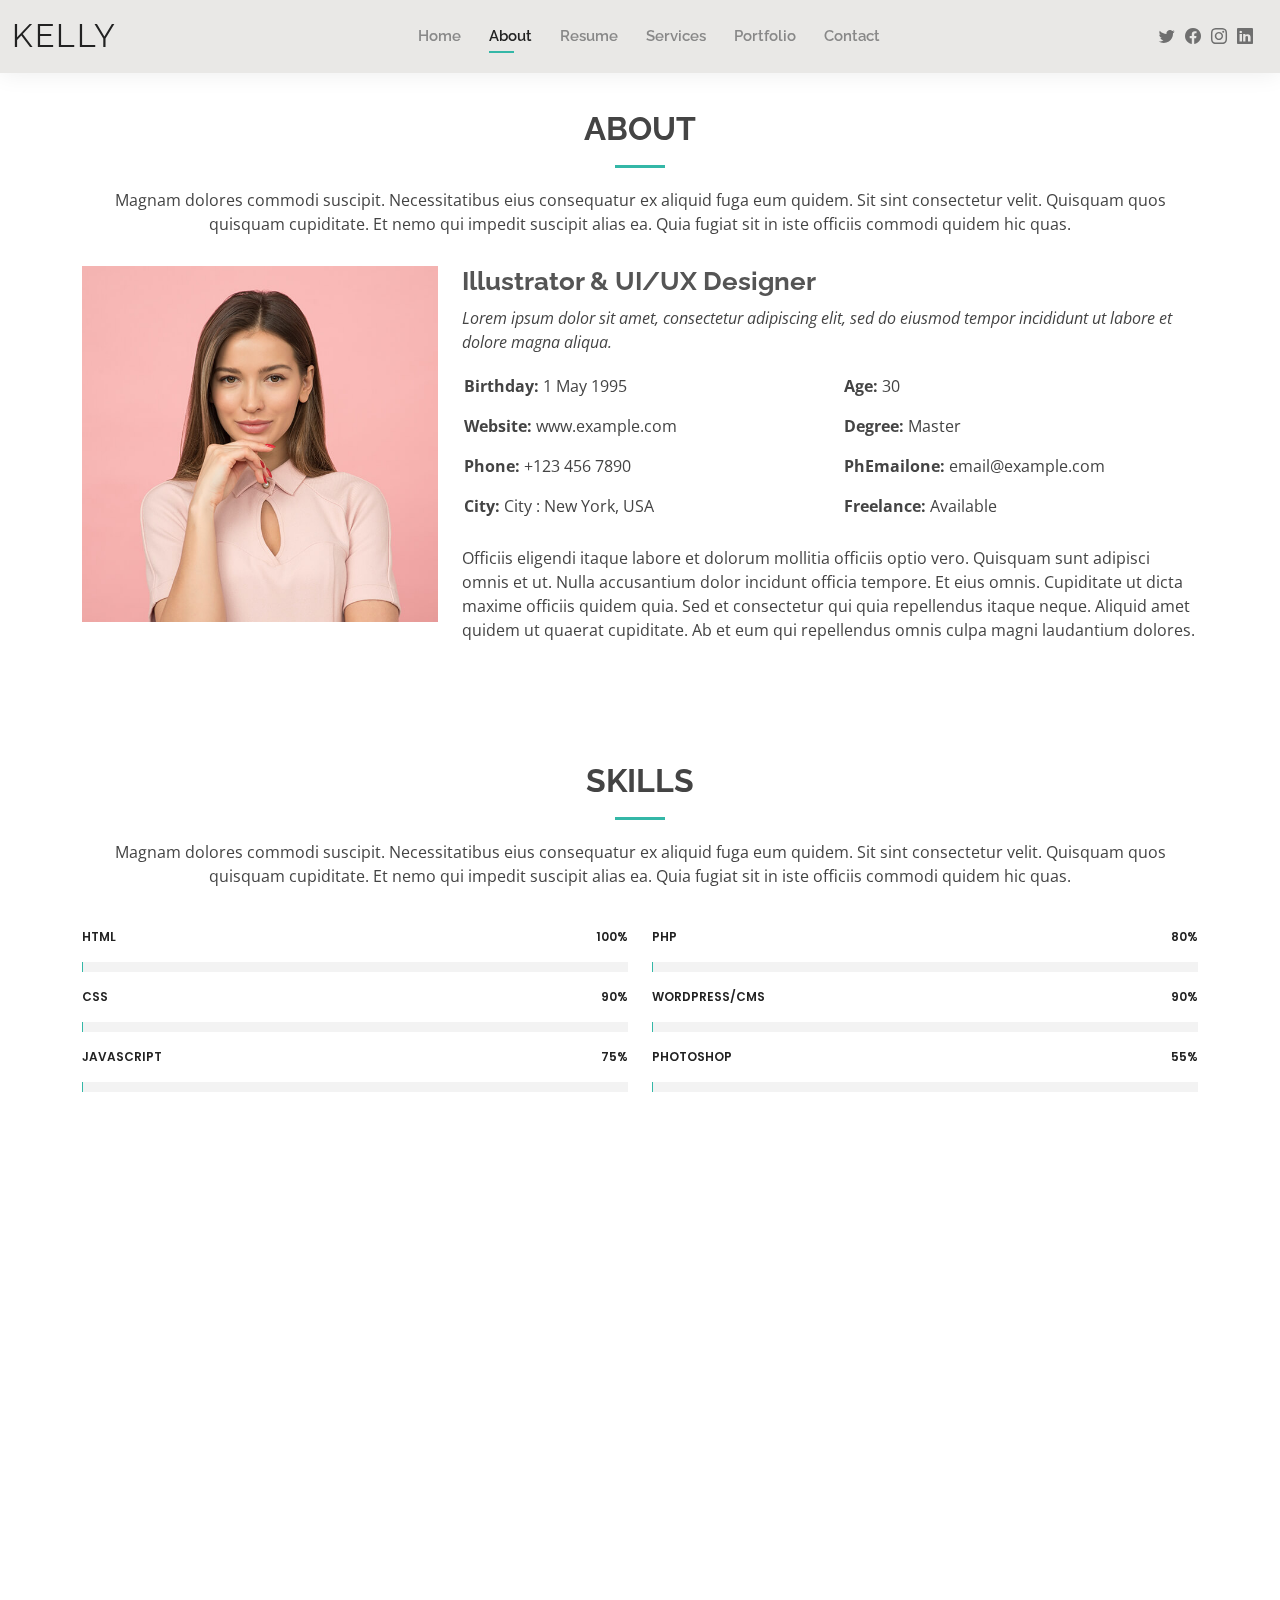
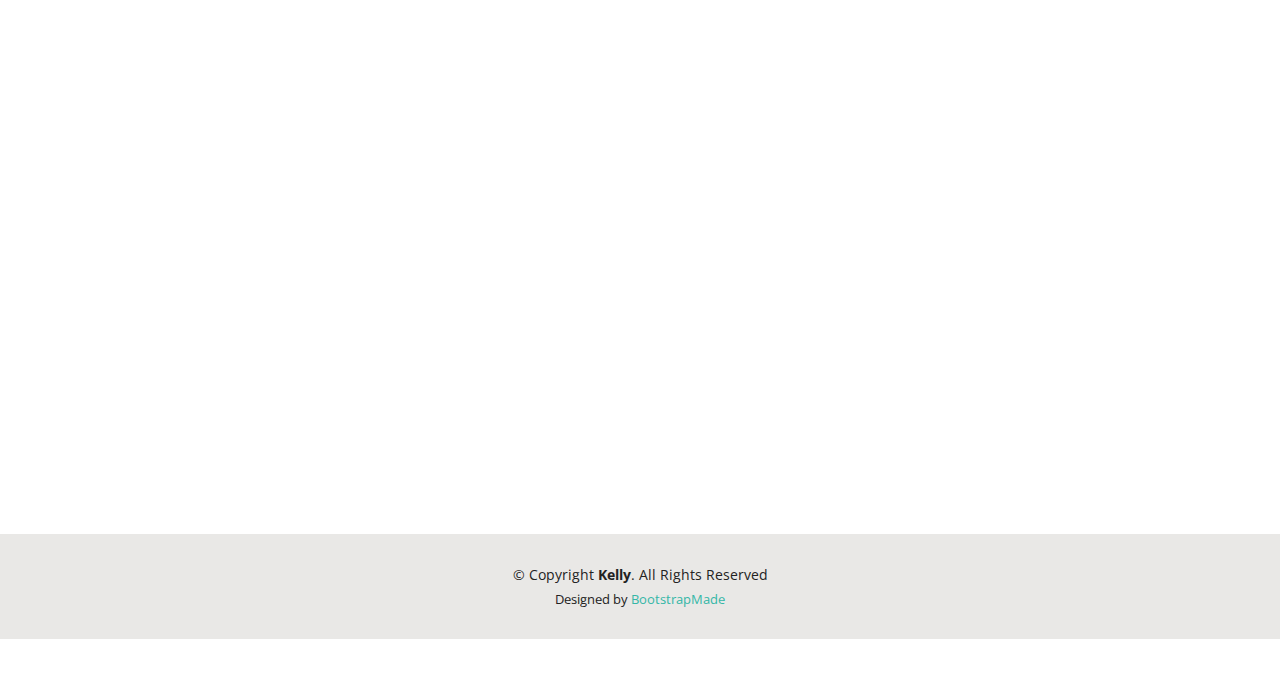
==== about.html @ 8891b624 "hi" ====
<!DOCTYPE html>
<html lang="en">

<head>
  <meta charset="utf-8">
  <meta content="width=device-width, initial-scale=1.0" name="viewport">

  <title>About - Kelly Bootstrap Template</title>
  <meta content="" name="description">
  <meta content="" name="keywords">

  <!-- Favicons -->
  <link href="assets/img/favicon.png" rel="icon">
  <link href="assets/img/apple-touch-icon.png" rel="apple-touch-icon">

  <!-- Google Fonts -->
  <link href="https://fonts.googleapis.com/css?family=Open+Sans:300,300i,400,400i,600,600i,700,700i|Raleway:300,300i,400,400i,500,500i,600,600i,700,700i|Poppins:300,300i,400,400i,500,500i,600,600i,700,700i" rel="stylesheet">

  <!-- Vendor CSS Files -->
  <link href="assets/vendor/aos/aos.css" rel="stylesheet">
  <link href="assets/vendor/bootstrap/css/bootstrap.min.css" rel="stylesheet">
  <link href="assets/vendor/bootstrap-icons/bootstrap-icons.css" rel="stylesheet">
  <link href="assets/vendor/boxicons/css/boxicons.min.css" rel="stylesheet">
  <link href="assets/vendor/glightbox/css/glightbox.min.css" rel="stylesheet">
  <link href="assets/vendor/swiper/swiper-bundle.min.css" rel="stylesheet">

  <!-- Template Main CSS File -->
  <link href="assets/css/style.css" rel="stylesheet">

  <!-- =======================================================
  * Template Name: Kelly - v4.10.0
  * Template URL: https://bootstrapmade.com/kelly-free-bootstrap-cv-resume-html-template/
  * Author: BootstrapMade.com
  * License: https://bootstrapmade.com/license/
  ======================================================== -->
</head>

<body>

  <!-- ======= Header ======= -->
  <header id="header" class="fixed-top">
    <div class="container-fluid d-flex justify-content-between align-items-center">

      <h1 class="logo me-auto me-lg-0"><a href="index.html">Kelly</a></h1>
      <!-- Uncomment below if you prefer to use an image logo -->
      <!-- <a href="index.html" class="logo"><img src="assets/img/logo.png" alt="" class="img-fluid"></a>-->

      <nav id="navbar" class="navbar order-last order-lg-0">
        <ul>
          <li><a href="index.html">Home</a></li>
          <li><a class="active" href="about.html">About</a></li>
          <li><a href="resume.html">Resume</a></li>
          <li><a href="services.html">Services</a></li>
          <li><a href="portfolio.html">Portfolio</a></li>
          <li><a href="contact.html">Contact</a></li>
        </ul>
        <i class="bi bi-list mobile-nav-toggle"></i>
      </nav><!-- .navbar -->

      <div class="header-social-links">
        <a href="#" class="twitter"><i class="bi bi-twitter"></i></a>
        <a href="#" class="facebook"><i class="bi bi-facebook"></i></a>
        <a href="#" class="instagram"><i class="bi bi-instagram"></i></a>
        <a href="#" class="linkedin"><i class="bi bi-linkedin"></i></i></a>
      </div>

    </div>

  </header><!-- End Header -->

  <main id="main">

    <!-- ======= About Section ======= -->
    <section id="about" class="about">
      <div class="container" data-aos="fade-up">

        <div class="section-title">
          <h2>About</h2>
          <p>Magnam dolores commodi suscipit. Necessitatibus eius consequatur ex aliquid fuga eum quidem. Sit sint consectetur velit. Quisquam quos quisquam cupiditate. Et nemo qui impedit suscipit alias ea. Quia fugiat sit in iste officiis commodi quidem hic quas.</p>
        </div>

        <div class="row">
          <div class="col-lg-4">
            <img src="assets/img/about.jpg" class="img-fluid" alt="">
          </div>
          <div class="col-lg-8 pt-4 pt-lg-0 content">
            <h3>Illustrator &amp; UI/UX Designer</h3>
            <p class="fst-italic">
              Lorem ipsum dolor sit amet, consectetur adipiscing elit, sed do eiusmod tempor incididunt ut labore et dolore
              magna aliqua.
            </p>
            <div class="row">
              <div class="col-lg-6">
                <ul>
                  <li><i class="bi bi-rounded-right"></i> <strong>Birthday:</strong> 1 May 1995</li>
                  <li><i class="bi bi-rounded-right"></i> <strong>Website:</strong> www.example.com</li>
                  <li><i class="bi bi-rounded-right"></i> <strong>Phone:</strong> +123 456 7890</li>
                  <li><i class="bi bi-rounded-right"></i> <strong>City:</strong> City : New York, USA</li>
                </ul>
              </div>
              <div class="col-lg-6">
                <ul>
                  <li><i class="bi bi-rounded-right"></i> <strong>Age:</strong> 30</li>
                  <li><i class="bi bi-rounded-right"></i> <strong>Degree:</strong> Master</li>
                  <li><i class="bi bi-rounded-right"></i> <strong>PhEmailone:</strong> email@example.com</li>
                  <li><i class="bi bi-rounded-right"></i> <strong>Freelance:</strong> Available</li>
                </ul>
              </div>
            </div>
            <p>
              Officiis eligendi itaque labore et dolorum mollitia officiis optio vero. Quisquam sunt adipisci omnis et ut. Nulla accusantium dolor incidunt officia tempore. Et eius omnis.
              Cupiditate ut dicta maxime officiis quidem quia. Sed et consectetur qui quia repellendus itaque neque. Aliquid amet quidem ut quaerat cupiditate. Ab et eum qui repellendus omnis culpa magni laudantium dolores.
            </p>
          </div>
        </div>

      </div>
    </section><!-- End About Section -->

    <!-- ======= Skills Section ======= -->
    <section id="skills" class="skills">
      <div class="container" data-aos="fade-up">

        <div class="section-title">
          <h2>Skills</h2>
          <p>Magnam dolores commodi suscipit. Necessitatibus eius consequatur ex aliquid fuga eum quidem. Sit sint consectetur velit. Quisquam quos quisquam cupiditate. Et nemo qui impedit suscipit alias ea. Quia fugiat sit in iste officiis commodi quidem hic quas.</p>
        </div>

        <div class="row skills-content">

          <div class="col-lg-6">

            <div class="progress">
              <span class="skill">HTML <i class="val">100%</i></span>
              <div class="progress-bar-wrap">
                <div class="progress-bar" role="progressbar" aria-valuenow="100" aria-valuemin="0" aria-valuemax="100"></div>
              </div>
            </div>

            <div class="progress">
              <span class="skill">CSS <i class="val">90%</i></span>
              <div class="progress-bar-wrap">
                <div class="progress-bar" role="progressbar" aria-valuenow="90" aria-valuemin="0" aria-valuemax="100"></div>
              </div>
            </div>

            <div class="progress">
              <span class="skill">JavaScript <i class="val">75%</i></span>
              <div class="progress-bar-wrap">
                <div class="progress-bar" role="progressbar" aria-valuenow="75" aria-valuemin="0" aria-valuemax="100"></div>
              </div>
            </div>

          </div>

          <div class="col-lg-6">

            <div class="progress">
              <span class="skill">PHP <i class="val">80%</i></span>
              <div class="progress-bar-wrap">
                <div class="progress-bar" role="progressbar" aria-valuenow="80" aria-valuemin="0" aria-valuemax="100"></div>
              </div>
            </div>

            <div class="progress">
              <span class="skill">WordPress/CMS <i class="val">90%</i></span>
              <div class="progress-bar-wrap">
                <div class="progress-bar" role="progressbar" aria-valuenow="90" aria-valuemin="0" aria-valuemax="100"></div>
              </div>
            </div>

            <div class="progress">
              <span class="skill">Photoshop <i class="val">55%</i></span>
              <div class="progress-bar-wrap">
                <div class="progress-bar" role="progressbar" aria-valuenow="55" aria-valuemin="0" aria-valuemax="100"></div>
              </div>
            </div>

          </div>

        </div>

      </div>
    </section><!-- End Skills Section -->

    <!-- ======= Facts Section ======= -->
    <section id="facts" class="facts">
      <div class="container" data-aos="fade-up">

        <div class="section-title">
          <h2>Facts</h2>
          <p>Magnam dolores commodi suscipit. Necessitatibus eius consequatur ex aliquid fuga eum quidem. Sit sint consectetur velit. Quisquam quos quisquam cupiditate. Et nemo qui impedit suscipit alias ea. Quia fugiat sit in iste officiis commodi quidem hic quas.</p>
        </div>

        <div class="row counters">

          <div class="col-lg-3 col-6 text-center">
            <span data-purecounter-start="0" data-purecounter-end="232" data-purecounter-duration="1" class="purecounter"></span>
            <p>Clients</p>
          </div>

          <div class="col-lg-3 col-6 text-center">
            <span data-purecounter-start="0" data-purecounter-end="521" data-purecounter-duration="1" class="purecounter"></span>
            <p>Projects</p>
          </div>

          <div class="col-lg-3 col-6 text-center">
            <span data-purecounter-start="0" data-purecounter-end="1463" data-purecounter-duration="1" class="purecounter"></span>
            <p>Hours Of Support</p>
          </div>

          <div class="col-lg-3 col-6 text-center">
            <span data-purecounter-start="0" data-purecounter-end="15" data-purecounter-duration="1" class="purecounter"></span>
            <p>Hard Workers</p>
          </div>

        </div>

      </div>
    </section><!-- End Facts Section -->

    <!-- ======= Testimonials Section ======= -->
    <section id="testimonials" class="testimonials">
      <div class="container" data-aos="fade-up">

        <div class="section-title">
          <h2>Testimonials</h2>
          <p>Magnam dolores commodi suscipit. Necessitatibus eius consequatur ex aliquid fuga eum quidem. Sit sint consectetur velit. Quisquam quos quisquam cupiditate. Et nemo qui impedit suscipit alias ea. Quia fugiat sit in iste officiis commodi quidem hic quas.</p>
        </div>

        <div class="testimonials-slider swiper" data-aos="fade-up" data-aos-delay="100">
          <div class="swiper-wrapper">

            <div class="swiper-slide">
              <div class="testimonial-item">
                <img src="assets/img/testimonials/testimonials-1.jpg" class="testimonial-img" alt="">
                <h3>Saul Goodman</h3>
                <h4>Ceo &amp; Founder</h4>
                <p>
                  <i class="bx bxs-quote-alt-left quote-icon-left"></i>
                  Proin iaculis purus consequat sem cure digni ssim donec porttitora entum suscipit rhoncus. Accusantium quam, ultricies eget id, aliquam eget nibh et. Maecen aliquam, risus at semper.
                  <i class="bx bxs-quote-alt-right quote-icon-right"></i>
                </p>
              </div>
            </div><!-- End testimonial item -->

            <div class="swiper-slide">
              <div class="testimonial-item">
                <img src="assets/img/testimonials/testimonials-2.jpg" class="testimonial-img" alt="">
                <h3>Sara Wilsson</h3>
                <h4>Designer</h4>
                <p>
                  <i class="bx bxs-quote-alt-left quote-icon-left"></i>
                  Export tempor illum tamen malis malis eram quae irure esse labore quem cillum quid cillum eram malis quorum velit fore eram velit sunt aliqua noster fugiat irure amet legam anim culpa.
                  <i class="bx bxs-quote-alt-right quote-icon-right"></i>
                </p>
              </div>
            </div><!-- End testimonial item -->

            <div class="swiper-slide">
              <div class="testimonial-item">
                <img src="assets/img/testimonials/testimonials-3.jpg" class="testimonial-img" alt="">
                <h3>Jena Karlis</h3>
                <h4>Store Owner</h4>
                <p>
                  <i class="bx bxs-quote-alt-left quote-icon-left"></i>
                  Enim nisi quem export duis labore cillum quae magna enim sint quorum nulla quem veniam duis minim tempor labore quem eram duis noster aute amet eram fore quis sint minim.
                  <i class="bx bxs-quote-alt-right quote-icon-right"></i>
                </p>
              </div>
            </div><!-- End testimonial item -->

            <div class="swiper-slide">
              <div class="testimonial-item">
                <img src="assets/img/testimonials/testimonials-4.jpg" class="testimonial-img" alt="">
                <h3>Matt Brandon</h3>
                <h4>Freelancer</h4>
                <p>
                  <i class="bx bxs-quote-alt-left quote-icon-left"></i>
                  Fugiat enim eram quae cillum dolore dolor amet nulla culpa multos export minim fugiat minim velit minim dolor enim duis veniam ipsum anim magna sunt elit fore quem dolore labore illum veniam.
                  <i class="bx bxs-quote-alt-right quote-icon-right"></i>
                </p>
              </div>
            </div><!-- End testimonial item -->

            <div class="swiper-slide">
              <div class="testimonial-item">
                <img src="assets/img/testimonials/testimonials-5.jpg" class="testimonial-img" alt="">
                <h3>John Larson</h3>
                <h4>Entrepreneur</h4>
                <p>
                  <i class="bx bxs-quote-alt-left quote-icon-left"></i>
                  Quis quorum aliqua sint quem legam fore sunt eram irure aliqua veniam tempor noster veniam enim culpa labore duis sunt culpa nulla illum cillum fugiat legam esse veniam culpa fore nisi cillum quid.
                  <i class="bx bxs-quote-alt-right quote-icon-right"></i>
                </p>
              </div>
            </div><!-- End testimonial item -->

          </div>
          <div class="swiper-pagination"></div>
        </div>

      </div>
    </section><!-- End Testimonials Section -->

  </main><!-- End #main -->

  <!-- ======= Footer ======= -->
  <footer id="footer">
    <div class="container">
      <div class="copyright">
        &copy; Copyright <strong><span>Kelly</span></strong>. All Rights Reserved
      </div>
      <div class="credits">
        <!-- All the links in the footer should remain intact. -->
        <!-- You can delete the links only if you purchased the pro version. -->
        <!-- Licensing information: https://bootstrapmade.com/license/ -->
        <!-- Purchase the pro version with working PHP/AJAX contact form: https://bootstrapmade.com/kelly-free-bootstrap-cv-resume-html-template/ -->
        Designed by <a href="https://bootstrapmade.com/">BootstrapMade</a>
      </div>
    </div>
  </footer><!-- End  Footer -->

  <div id="preloader"></div>
  <a href="#" class="back-to-top d-flex align-items-center justify-content-center"><i class="bi bi-arrow-up-short"></i></a>

  <!-- Vendor JS Files -->
  <script src="assets/vendor/purecounter/purecounter_vanilla.js"></script>
  <script src="assets/vendor/aos/aos.js"></script>
  <script src="assets/vendor/bootstrap/js/bootstrap.bundle.min.js"></script>
  <script src="assets/vendor/glightbox/js/glightbox.min.js"></script>
  <script src="assets/vendor/isotope-layout/isotope.pkgd.min.js"></script>
  <script src="assets/vendor/swiper/swiper-bundle.min.js"></script>
  <script src="assets/vendor/waypoints/noframework.waypoints.js"></script>
  <script src="assets/vendor/php-email-form/validate.js"></script>

  <!-- Template Main JS File -->
  <script src="assets/js/main.js"></script>

</body>

</html>
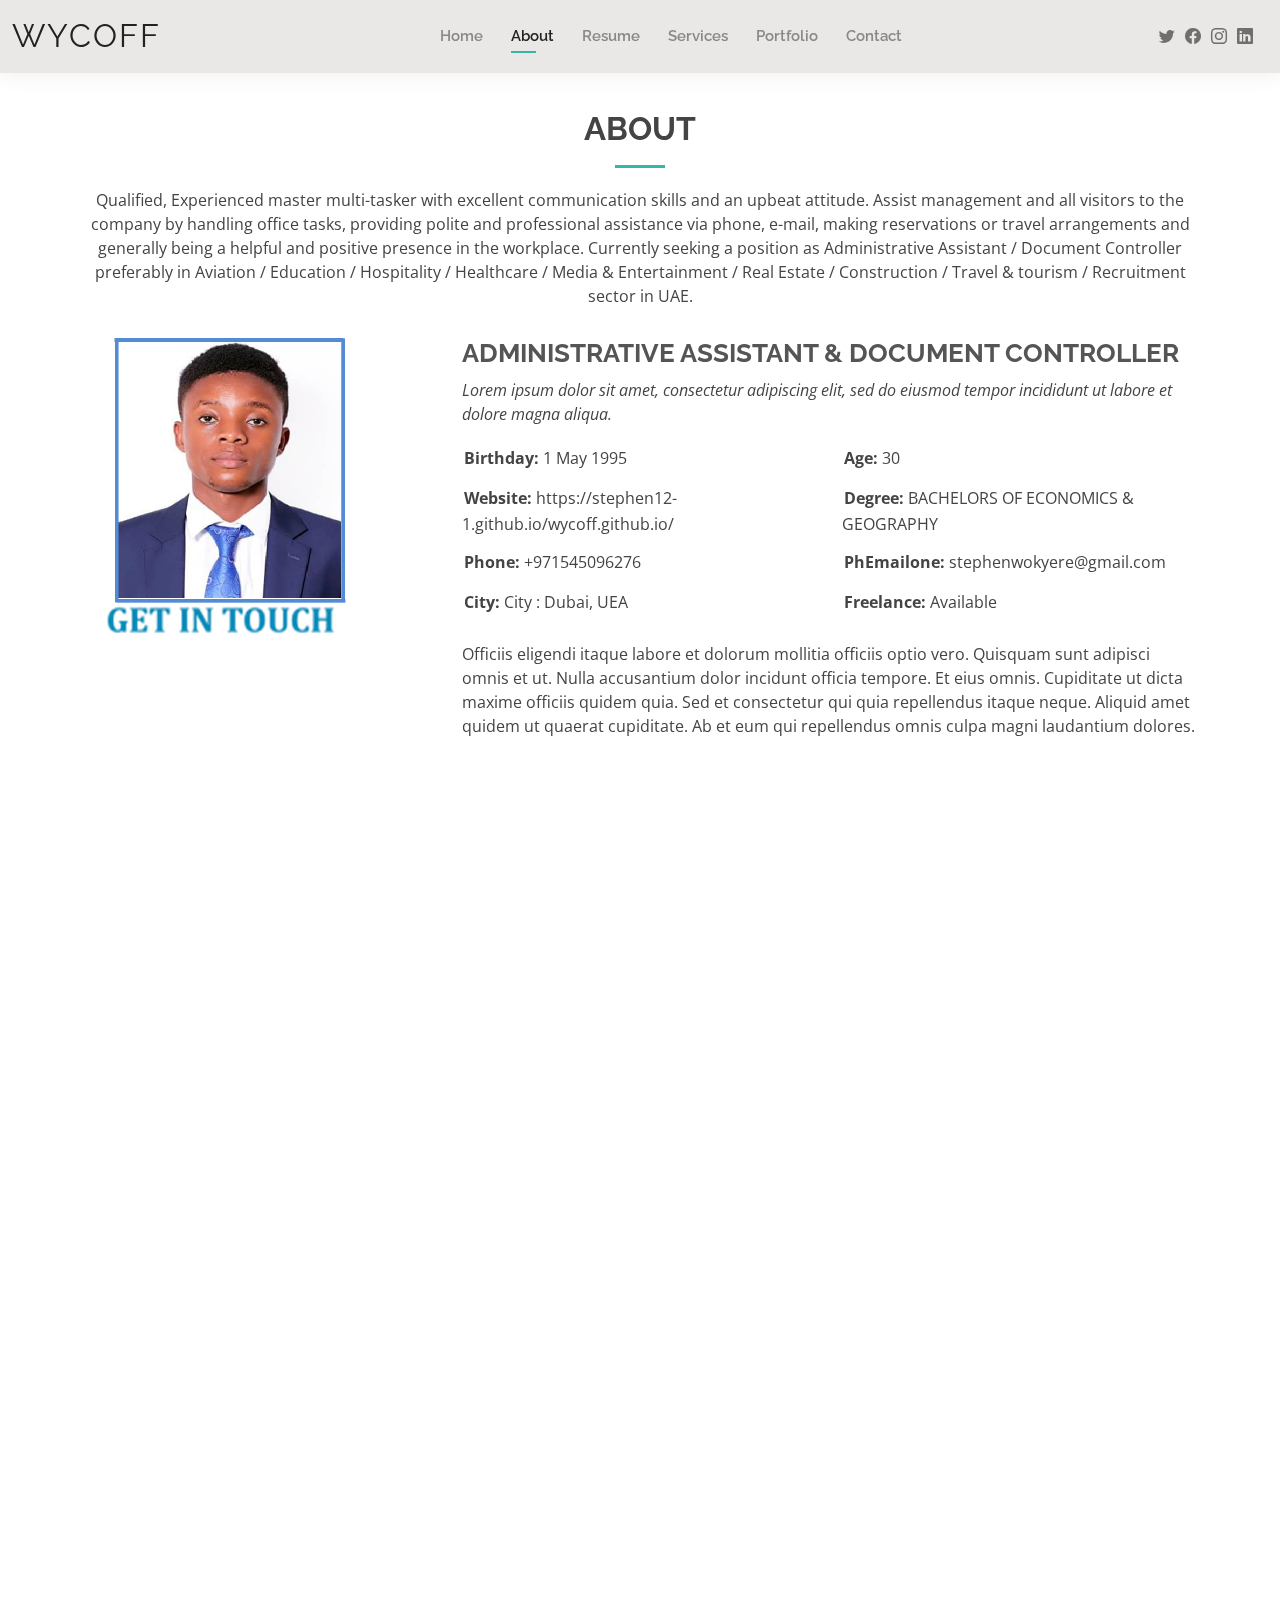
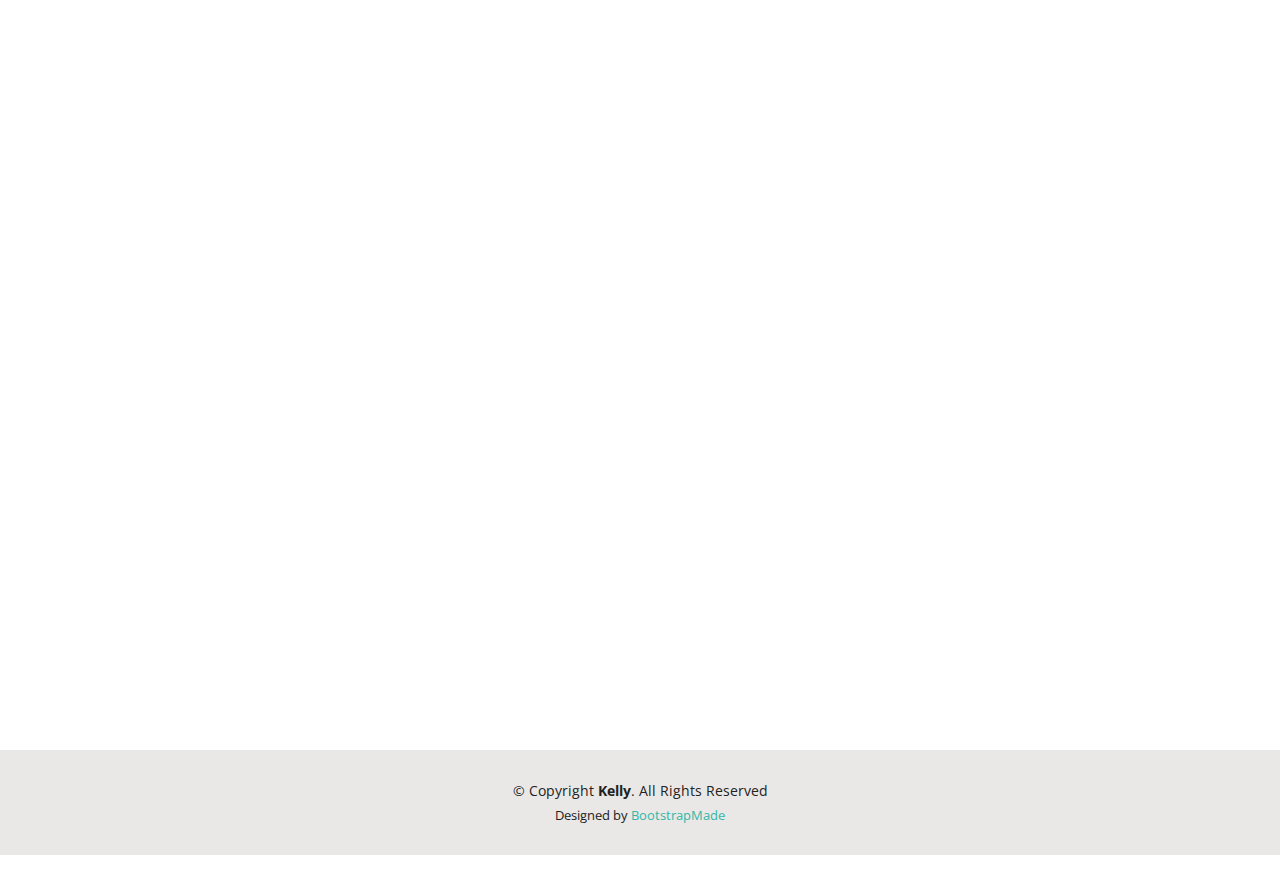
==== commit 0461a8d9: "small" ====
--- a/about.html
+++ b/about.html
@@ -5,12 +5,12 @@
   <meta charset="utf-8">
   <meta content="width=device-width, initial-scale=1.0" name="viewport">
 
-  <title>About - Kelly Bootstrap Template</title>
+  <title>About - Wycoff Stephen</title>
   <meta content="" name="description">
   <meta content="" name="keywords">
 
   <!-- Favicons -->
-  <link href="assets/img/favicon.png" rel="icon">
+  <link href="assets/img/Picture1.png" rel="icon">
   <link href="assets/img/apple-touch-icon.png" rel="apple-touch-icon">
 
   <!-- Google Fonts -->
@@ -41,7 +41,7 @@
   <header id="header" class="fixed-top">
     <div class="container-fluid d-flex justify-content-between align-items-center">
 
-      <h1 class="logo me-auto me-lg-0"><a href="index.html">Kelly</a></h1>
+      <h1 class="logo me-auto me-lg-0"><a href="index.html">Wycoff</a></h1>
       <!-- Uncomment below if you prefer to use an image logo -->
       <!-- <a href="index.html" class="logo"><img src="assets/img/logo.png" alt="" class="img-fluid"></a>-->
 
@@ -61,7 +61,7 @@
         <a href="#" class="twitter"><i class="bi bi-twitter"></i></a>
         <a href="#" class="facebook"><i class="bi bi-facebook"></i></a>
         <a href="#" class="instagram"><i class="bi bi-instagram"></i></a>
-        <a href="#" class="linkedin"><i class="bi bi-linkedin"></i></i></a>
+        <a href="https://www.linkedin.com/in/stephen-wycoff/" class="linkedin"><i class="bi bi-linkedin"></i></i></a>
       </div>
 
     </div>
@@ -76,15 +76,18 @@
 
         <div class="section-title">
           <h2>About</h2>
-          <p>Magnam dolores commodi suscipit. Necessitatibus eius consequatur ex aliquid fuga eum quidem. Sit sint consectetur velit. Quisquam quos quisquam cupiditate. Et nemo qui impedit suscipit alias ea. Quia fugiat sit in iste officiis commodi quidem hic quas.</p>
+          <p>Qualified, Experienced master multi-tasker with excellent communication skills and an upbeat attitude. Assist management and all visitors to the company by handling office tasks, providing polite and professional assistance via phone, e-mail, making reservations or travel arrangements and generally being a helpful and positive presence in the workplace.	 
+            Currently seeking a position as Administrative Assistant / Document
+            Controller preferably in Aviation / Education / Hospitality / Healthcare / Media & Entertainment / Real Estate / Construction / Travel & tourism / Recruitment sector in UAE.
+            </p>
         </div>
 
         <div class="row">
           <div class="col-lg-4">
-            <img src="assets/img/about.jpg" class="img-fluid" alt="">
+            <img src="assets/img/Picture1.png" class="img-fluid" alt="">
           </div>
           <div class="col-lg-8 pt-4 pt-lg-0 content">
-            <h3>Illustrator &amp; UI/UX Designer</h3>
+            <h3>ADMINISTRATIVE ASSISTANT  &amp; DOCUMENT CONTROLLER</h3>
             <p class="fst-italic">
               Lorem ipsum dolor sit amet, consectetur adipiscing elit, sed do eiusmod tempor incididunt ut labore et dolore
               magna aliqua.
@@ -93,16 +96,18 @@
               <div class="col-lg-6">
                 <ul>
                   <li><i class="bi bi-rounded-right"></i> <strong>Birthday:</strong> 1 May 1995</li>
-                  <li><i class="bi bi-rounded-right"></i> <strong>Website:</strong> www.example.com</li>
-                  <li><i class="bi bi-rounded-right"></i> <strong>Phone:</strong> +123 456 7890</li>
-                  <li><i class="bi bi-rounded-right"></i> <strong>City:</strong> City : New York, USA</li>
+                  <li><i class="bi bi-rounded-right"></i> <strong>Website:</strong> https://stephen12-1.github.io/wycoff.github.io/</li>
+                  <li><i class="bi bi-rounded-right"></i> <strong>Phone:</strong> +971545096276 </li>
+                  <li><i class="bi bi-rounded-right"></i> <strong>City:</strong> City : Dubai, UEA</li>
                 </ul>
               </div>
               <div class="col-lg-6">
                 <ul>
                   <li><i class="bi bi-rounded-right"></i> <strong>Age:</strong> 30</li>
-                  <li><i class="bi bi-rounded-right"></i> <strong>Degree:</strong> Master</li>
-                  <li><i class="bi bi-rounded-right"></i> <strong>PhEmailone:</strong> email@example.com</li>
+                  <li><i class="bi bi-rounded-right"></i> <strong>Degree:</strong> BACHELORS OF ECONOMICS &
+                    GEOGRAPHY
+                     </li>
+                  <li><i class="bi bi-rounded-right"></i> <strong>PhEmailone:</strong> stephenwokyere@gmail.com </li>
                   <li><i class="bi bi-rounded-right"></i> <strong>Freelance:</strong> Available</li>
                 </ul>
               </div>
@@ -131,21 +136,21 @@
           <div class="col-lg-6">
 
             <div class="progress">
-              <span class="skill">HTML <i class="val">100%</i></span>
-              <div class="progress-bar-wrap">
-                <div class="progress-bar" role="progressbar" aria-valuenow="100" aria-valuemin="0" aria-valuemax="100"></div>
-              </div>
-            </div>
-
-            <div class="progress">
-              <span class="skill">CSS <i class="val">90%</i></span>
-              <div class="progress-bar-wrap">
-                <div class="progress-bar" role="progressbar" aria-valuenow="90" aria-valuemin="0" aria-valuemax="100"></div>
-              </div>
-            </div>
-
-            <div class="progress">
-              <span class="skill">JavaScript <i class="val">75%</i></span>
+              <span class="skill">DOCUMENT  MANAGEMENT <i class="val">90%</i></span>
+              <div class="progress-bar-wrap">
+                <div class="progress-bar" role="progressbar" aria-valuenow="90" aria-valuemin="0" aria-valuemax="100"></div>
+              </div>
+            </div>
+
+            <div class="progress">
+              <span class="skill">ADMINISTRATION HANDLING<i class="val">90%</i></span>
+              <div class="progress-bar-wrap">
+                <div class="progress-bar" role="progressbar" aria-valuenow="90" aria-valuemin="0" aria-valuemax="100"></div>
+              </div>
+            </div>
+
+            <div class="progress">
+              <span class="skill">INVENTORY MANAGEMENT <i class="val">75%</i></span>
               <div class="progress-bar-wrap">
                 <div class="progress-bar" role="progressbar" aria-valuenow="75" aria-valuemin="0" aria-valuemax="100"></div>
               </div>
@@ -156,21 +161,36 @@
           <div class="col-lg-6">
 
             <div class="progress">
-              <span class="skill">PHP <i class="val">80%</i></span>
+              <span class="skill">DATA  MANAGEMENT<i class="val">80%</i></span>
               <div class="progress-bar-wrap">
                 <div class="progress-bar" role="progressbar" aria-valuenow="80" aria-valuemin="0" aria-valuemax="100"></div>
               </div>
             </div>
 
             <div class="progress">
-              <span class="skill">WordPress/CMS <i class="val">90%</i></span>
-              <div class="progress-bar-wrap">
-                <div class="progress-bar" role="progressbar" aria-valuenow="90" aria-valuemin="0" aria-valuemax="100"></div>
-              </div>
-            </div>
-
-            <div class="progress">
-              <span class="skill">Photoshop <i class="val">55%</i></span>
+              <span class="skill">STRATEGIC PLANNING<i class="val">90%</i></span>
+              <div class="progress-bar-wrap">
+                <div class="progress-bar" role="progressbar" aria-valuenow="90" aria-valuemin="0" aria-valuemax="100"></div>
+              </div>
+            </div>
+
+            <div class="progress">
+              <span class="skill">PROJECT  MANAGEMENT<i class="val">90%</i></span>
+              <div class="progress-bar-wrap">
+                <div class="progress-bar" role="progressbar" aria-valuenow="90" aria-valuemin="0" aria-valuemax="100"></div>
+              </div>
+            </div>
+
+
+            <div class="progress">
+              <span class="skill">GENERAL ACCOUNTING<i class="val">90%</i></span>
+              <div class="progress-bar-wrap">
+                <div class="progress-bar" role="progressbar" aria-valuenow="90" aria-valuemin="0" aria-valuemax="100"></div>
+              </div>
+            </div>
+
+            <div class="progress">
+              <span class="skill">DATA ENTRY <i class="val">55%</i></span>
               <div class="progress-bar-wrap">
                 <div class="progress-bar" role="progressbar" aria-valuenow="55" aria-valuemin="0" aria-valuemax="100"></div>
               </div>
--- a/assets/css/style.css
+++ b/assets/css/style.css
@@ -1,9 +1,4 @@
-/**
-* Template Name: Kelly - v4.10.0
-* Template URL: https://bootstrapmade.com/kelly-free-bootstrap-cv-resume-html-template/
-* Author: BootstrapMade.com
-* License: https://bootstrapmade.com/license/
-*/
+
 
 /*--------------------------------------------------------------
 # General
@@ -431,8 +426,8 @@
 #hero {
   width: 100%;
   height: 100vh;
-  background: url("../img/hero-bg.jpg") top right;
-  background-size: cover;
+  background: url("../img/Website\ 3.jpg") top right;
+  background-size: cover ;
 }
 
 #hero .container {
@@ -451,11 +446,11 @@
   font-size: 48px;
   font-weight: 700;
   line-height: 56px;
-  color: #222222;
+  color: #ffff;
 }
 
 #hero h2 {
-  color: #6f6f6f;
+  color: #ffff;
   margin: 10px 0 0 0;
   font-size: 22px;
 }
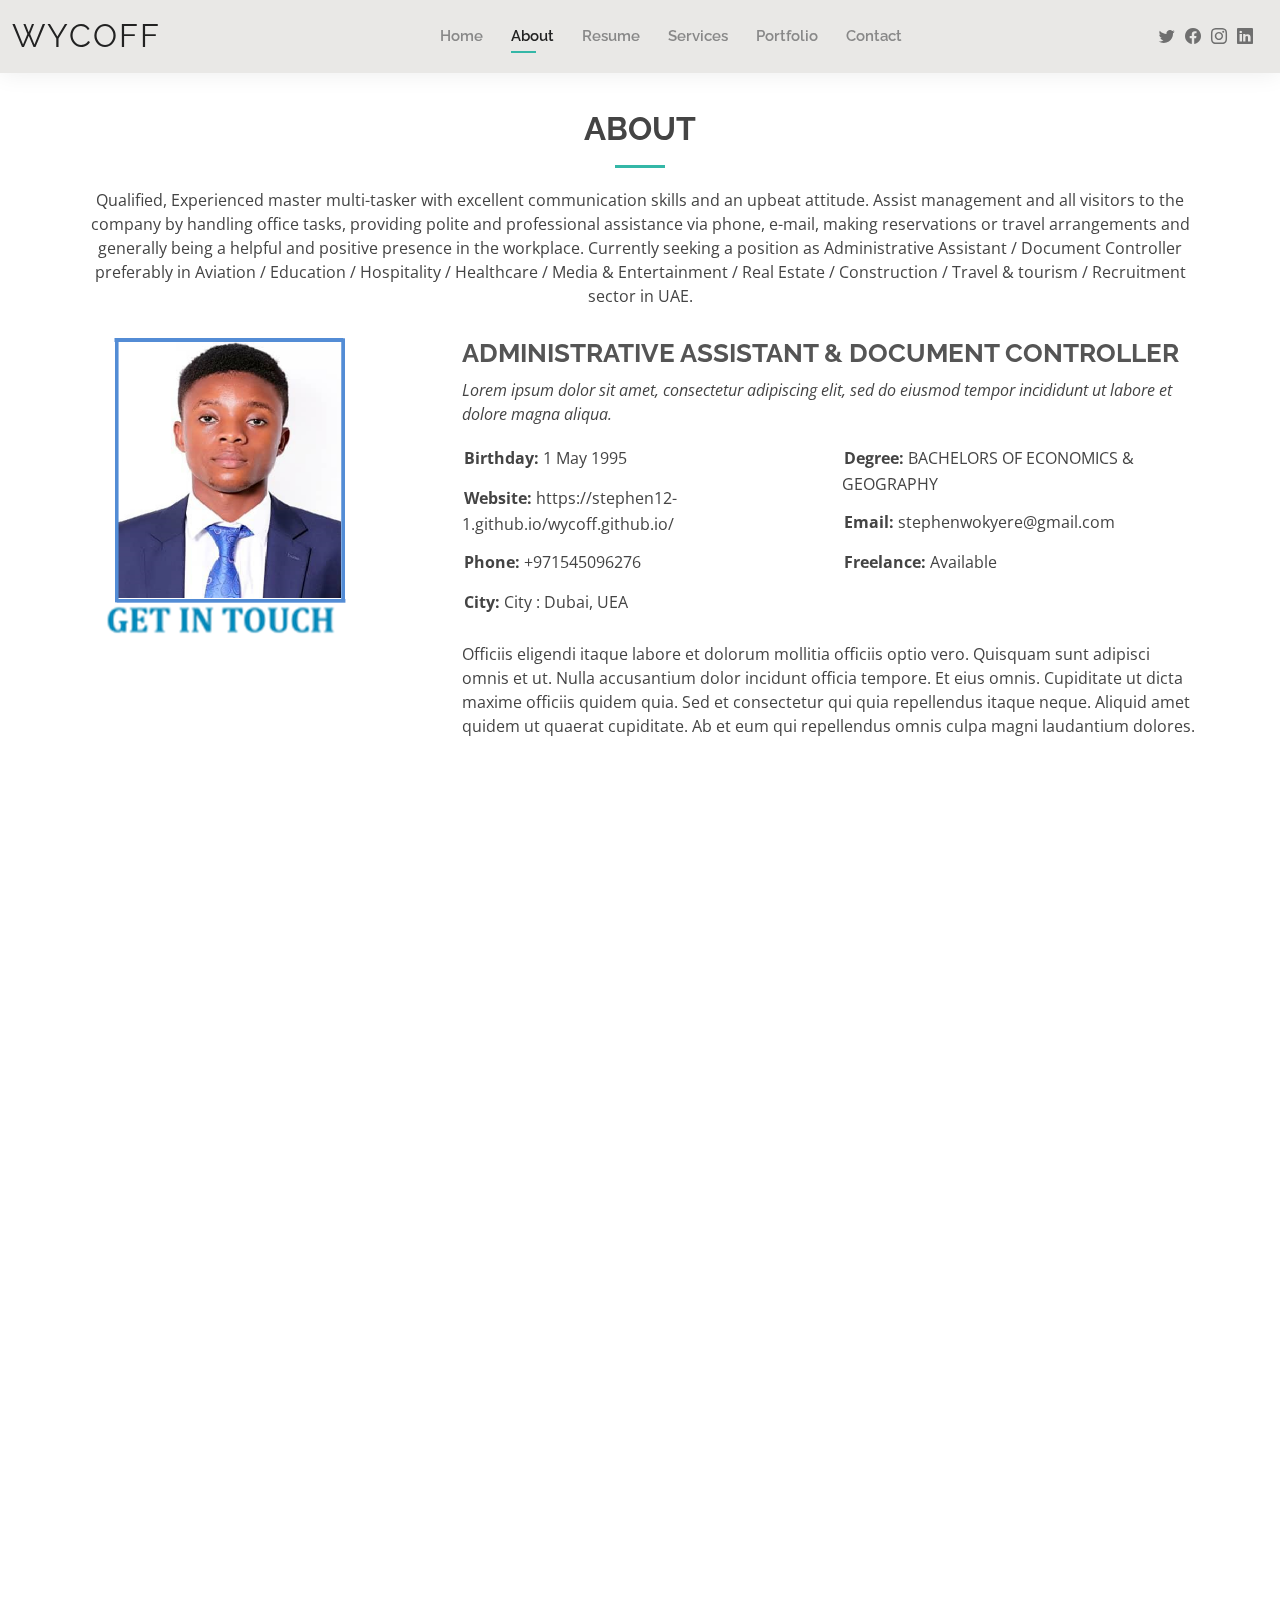
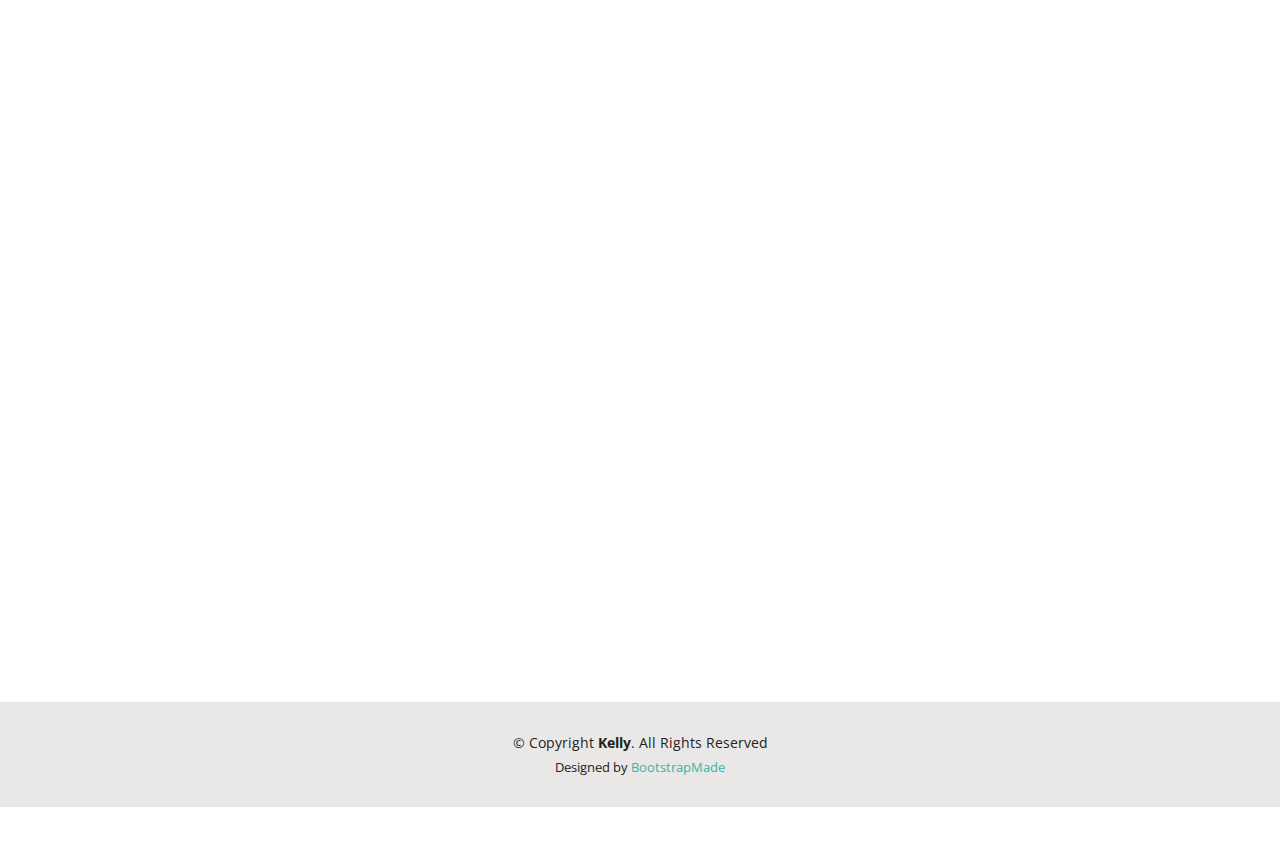
==== commit 96819d0c: "new" ====
--- a/about.html
+++ b/about.html
@@ -27,13 +27,7 @@
   <!-- Template Main CSS File -->
   <link href="assets/css/style.css" rel="stylesheet">
 
-  <!-- =======================================================
-  * Template Name: Kelly - v4.10.0
-  * Template URL: https://bootstrapmade.com/kelly-free-bootstrap-cv-resume-html-template/
-  * Author: BootstrapMade.com
-  * License: https://bootstrapmade.com/license/
-  ======================================================== -->
-</head>
+ 
 
 <body>
 
@@ -103,11 +97,11 @@
               </div>
               <div class="col-lg-6">
                 <ul>
-                  <li><i class="bi bi-rounded-right"></i> <strong>Age:</strong> 30</li>
+                  <!--<li><i class="bi bi-rounded-right"></i> <strong>Age:</strong> 30</li>-->
                   <li><i class="bi bi-rounded-right"></i> <strong>Degree:</strong> BACHELORS OF ECONOMICS &
                     GEOGRAPHY
                      </li>
-                  <li><i class="bi bi-rounded-right"></i> <strong>PhEmailone:</strong> stephenwokyere@gmail.com </li>
+                  <li><i class="bi bi-rounded-right"></i> <strong>Email:</strong> stephenwokyere@gmail.com </li>
                   <li><i class="bi bi-rounded-right"></i> <strong>Freelance:</strong> Available</li>
                 </ul>
               </div>
@@ -128,7 +122,7 @@
 
         <div class="section-title">
           <h2>Skills</h2>
-          <p>Magnam dolores commodi suscipit. Necessitatibus eius consequatur ex aliquid fuga eum quidem. Sit sint consectetur velit. Quisquam quos quisquam cupiditate. Et nemo qui impedit suscipit alias ea. Quia fugiat sit in iste officiis commodi quidem hic quas.</p>
+          <!--<p>Magnam dolores commodi suscipit. Necessitatibus eius consequatur ex aliquid fuga eum quidem. Sit sint consectetur velit. Quisquam quos quisquam cupiditate. Et nemo qui impedit suscipit alias ea. Quia fugiat sit in iste officiis commodi quidem hic quas.</p>-->
         </div>
 
         <div class="row skills-content">
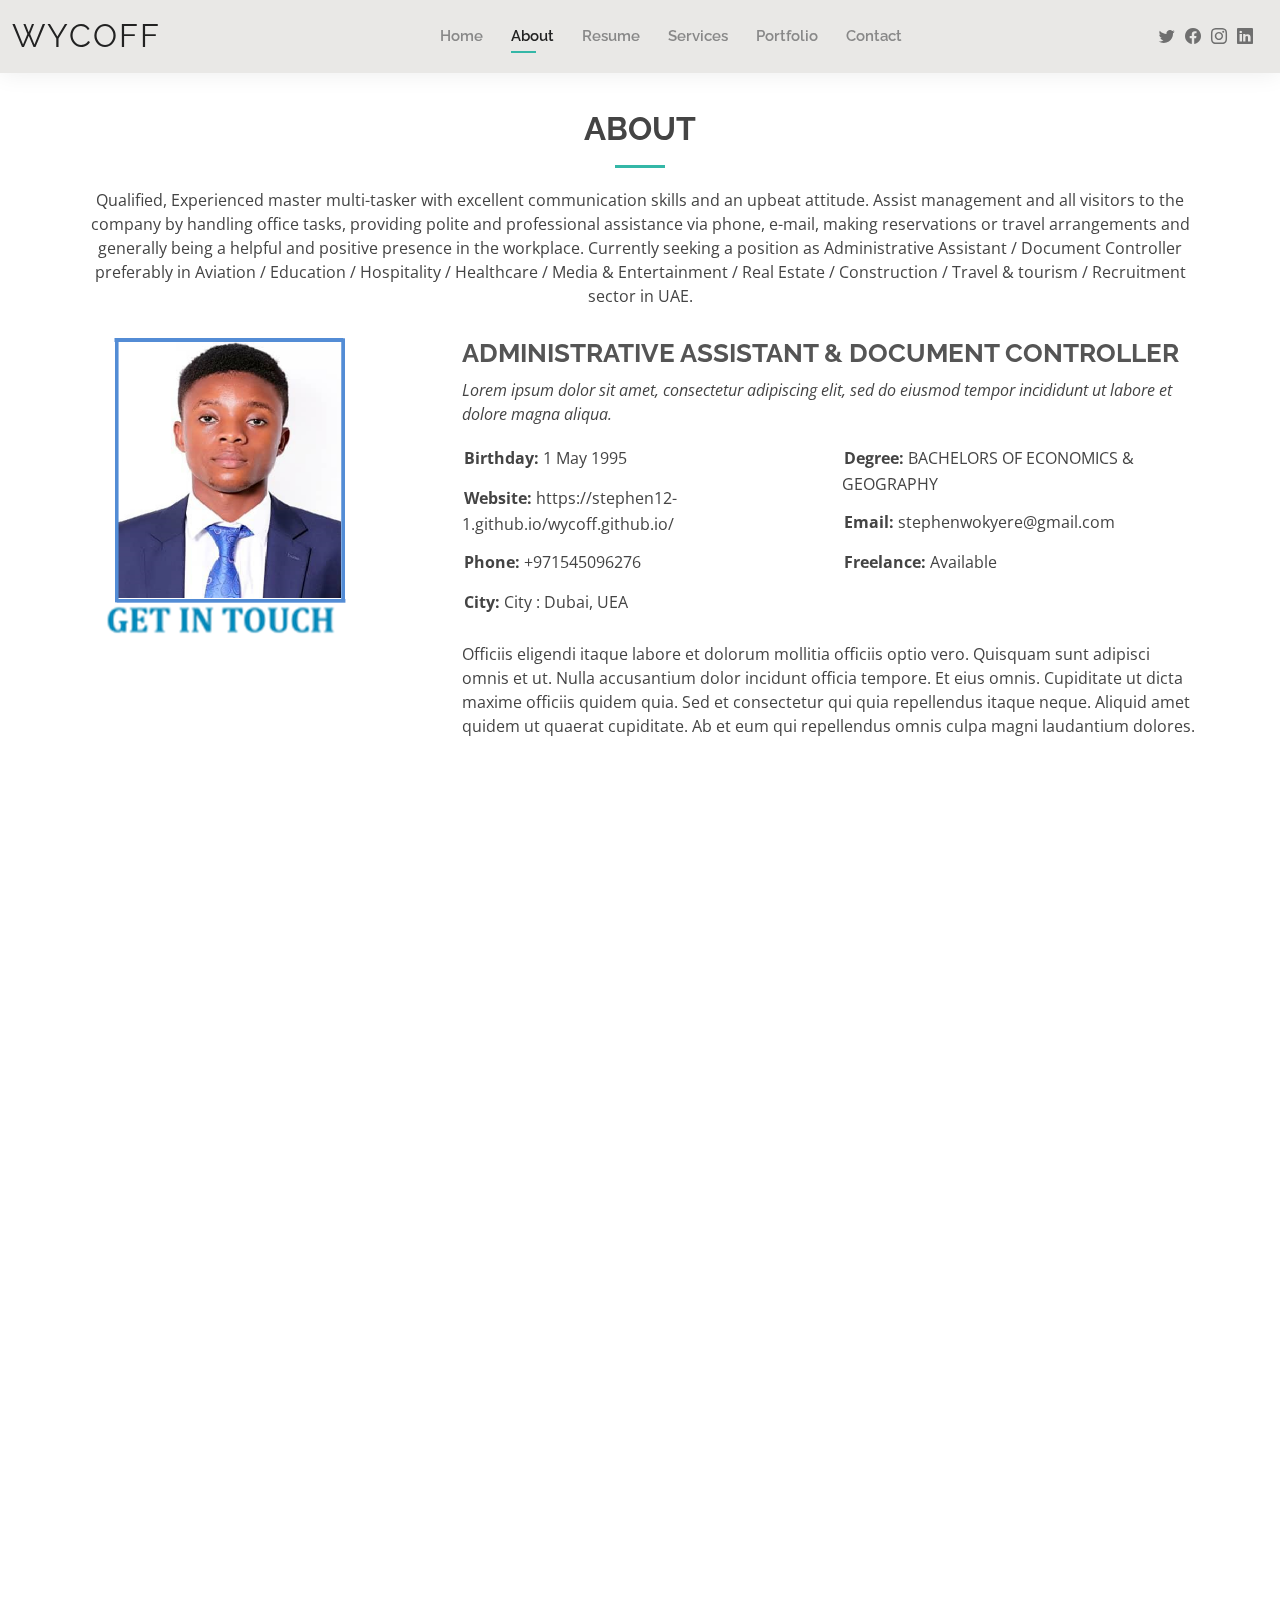
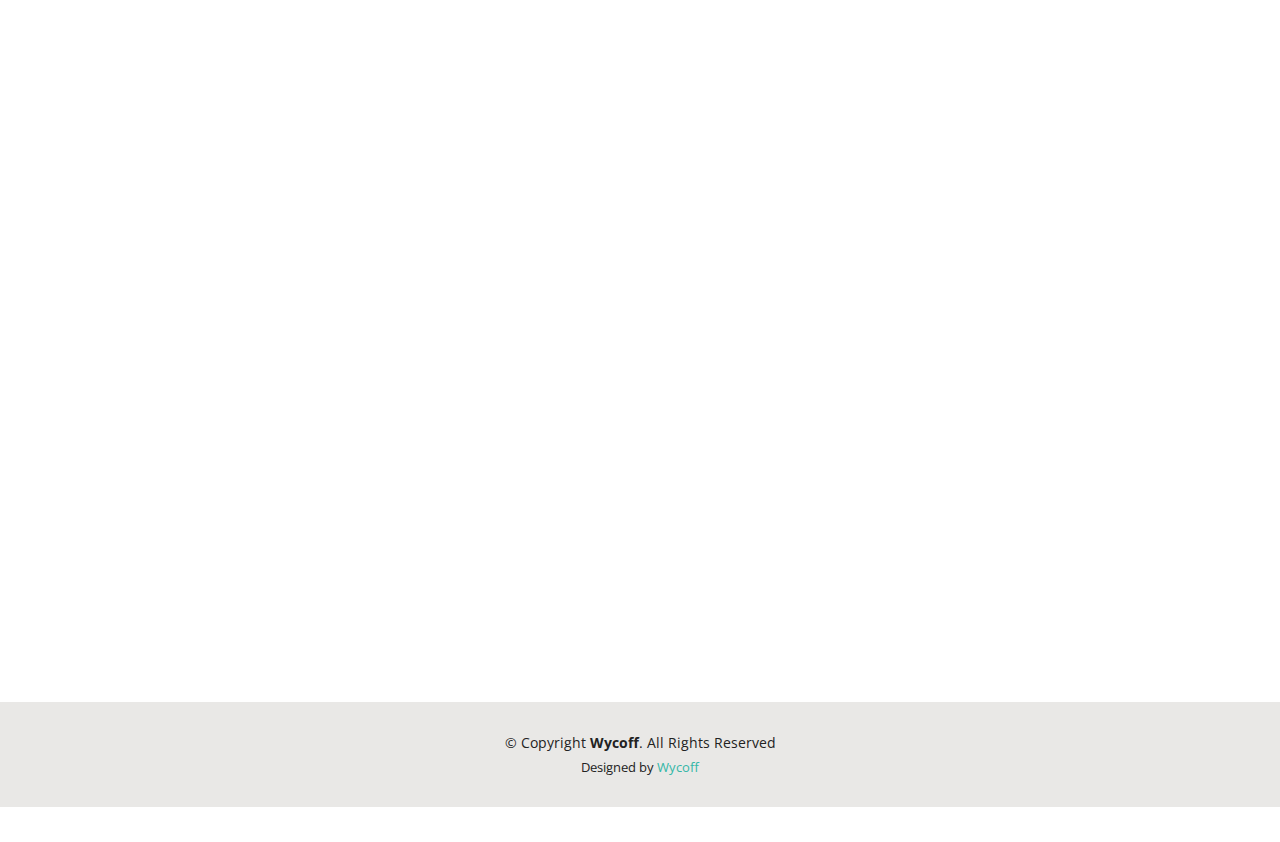
==== commit 83088ead: "sim" ====
--- a/about.html
+++ b/about.html
@@ -323,14 +323,11 @@
   <footer id="footer">
     <div class="container">
       <div class="copyright">
-        &copy; Copyright <strong><span>Kelly</span></strong>. All Rights Reserved
+        &copy; Copyright <strong><span>Wycoff</span></strong>. All Rights Reserved
       </div>
       <div class="credits">
-        <!-- All the links in the footer should remain intact. -->
-        <!-- You can delete the links only if you purchased the pro version. -->
-        <!-- Licensing information: https://bootstrapmade.com/license/ -->
-        <!-- Purchase the pro version with working PHP/AJAX contact form: https://bootstrapmade.com/kelly-free-bootstrap-cv-resume-html-template/ -->
-        Designed by <a href="https://bootstrapmade.com/">BootstrapMade</a>
+        
+        Designed by <a href="#">Wycoff</a>
       </div>
     </div>
   </footer><!-- End  Footer -->
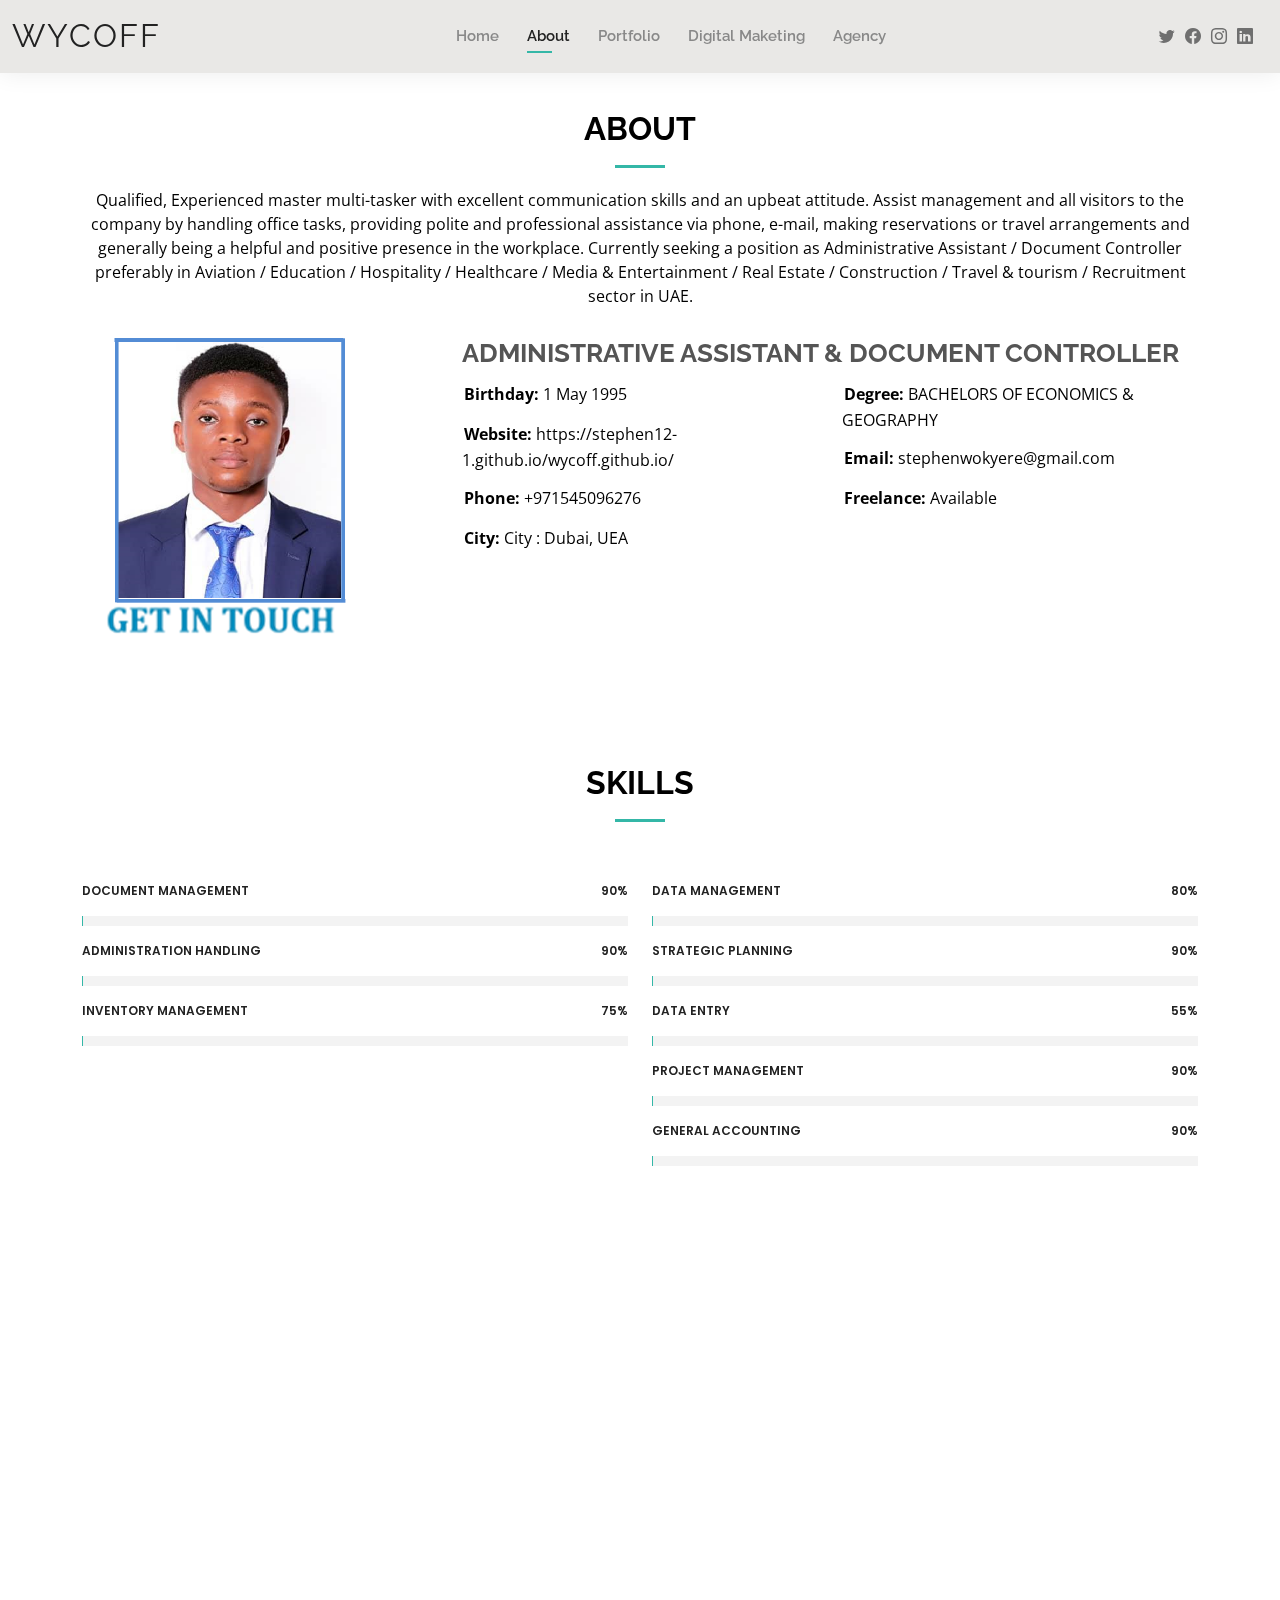
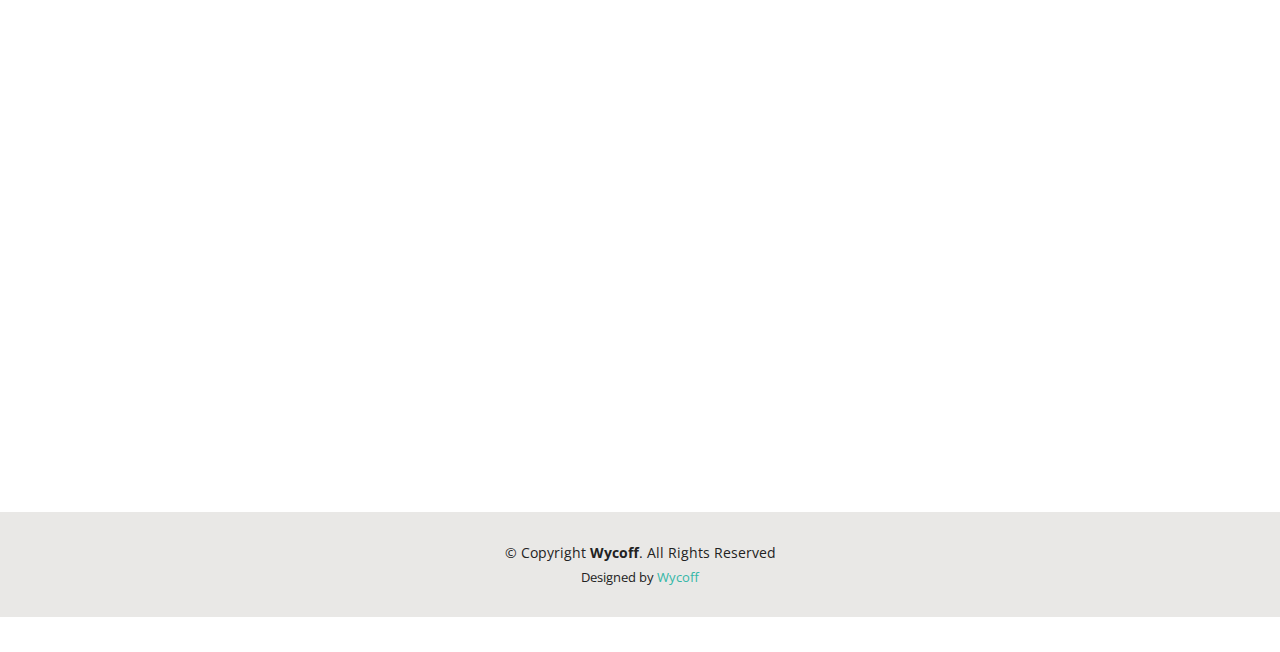
==== commit e5b49d56: "new-1" ====
--- a/about.html
+++ b/about.html
@@ -43,10 +43,10 @@
         <ul>
           <li><a href="index.html">Home</a></li>
           <li><a class="active" href="about.html">About</a></li>
-          <li><a href="resume.html">Resume</a></li>
-          <li><a href="services.html">Services</a></li>
-          <li><a href="portfolio.html">Portfolio</a></li>
-          <li><a href="contact.html">Contact</a></li>
+          <li><a href="resume.html">Portfolio</a></li>
+          <li><a href="services.html">Digital Maketing</a></li>
+        <!--  <li><a href="portfolio.html">Portfolio</a></li>-->
+          <li><a href="contact.html">Agency</a></li>
         </ul>
         <i class="bi bi-list mobile-nav-toggle"></i>
       </nav><!-- .navbar -->
@@ -82,10 +82,10 @@
           </div>
           <div class="col-lg-8 pt-4 pt-lg-0 content">
             <h3>ADMINISTRATIVE ASSISTANT  &amp; DOCUMENT CONTROLLER</h3>
-            <p class="fst-italic">
+           <!-- <p class="fst-italic">
               Lorem ipsum dolor sit amet, consectetur adipiscing elit, sed do eiusmod tempor incididunt ut labore et dolore
               magna aliqua.
-            </p>
+            </p>-->
             <div class="row">
               <div class="col-lg-6">
                 <ul>
@@ -106,10 +106,10 @@
                 </ul>
               </div>
             </div>
-            <p>
+            <!--<p>
               Officiis eligendi itaque labore et dolorum mollitia officiis optio vero. Quisquam sunt adipisci omnis et ut. Nulla accusantium dolor incidunt officia tempore. Et eius omnis.
               Cupiditate ut dicta maxime officiis quidem quia. Sed et consectetur qui quia repellendus itaque neque. Aliquid amet quidem ut quaerat cupiditate. Ab et eum qui repellendus omnis culpa magni laudantium dolores.
-            </p>
+            </p>-->
           </div>
         </div>
 
@@ -169,6 +169,13 @@
             </div>
 
             <div class="progress">
+              <span class="skill">DATA ENTRY <i class="val">55%</i></span>
+              <div class="progress-bar-wrap">
+                <div class="progress-bar" role="progressbar" aria-valuenow="55" aria-valuemin="0" aria-valuemax="100"></div>
+              </div>
+            </div>
+
+            <div class="progress">
               <span class="skill">PROJECT  MANAGEMENT<i class="val">90%</i></span>
               <div class="progress-bar-wrap">
                 <div class="progress-bar" role="progressbar" aria-valuenow="90" aria-valuemin="0" aria-valuemax="100"></div>
@@ -183,12 +190,7 @@
               </div>
             </div>
 
-            <div class="progress">
-              <span class="skill">DATA ENTRY <i class="val">55%</i></span>
-              <div class="progress-bar-wrap">
-                <div class="progress-bar" role="progressbar" aria-valuenow="55" aria-valuemin="0" aria-valuemax="100"></div>
-              </div>
-            </div>
+            
 
           </div>
 
@@ -203,18 +205,18 @@
 
         <div class="section-title">
           <h2>Facts</h2>
-          <p>Magnam dolores commodi suscipit. Necessitatibus eius consequatur ex aliquid fuga eum quidem. Sit sint consectetur velit. Quisquam quos quisquam cupiditate. Et nemo qui impedit suscipit alias ea. Quia fugiat sit in iste officiis commodi quidem hic quas.</p>
+          <!--<p>Magnam dolores commodi suscipit. Necessitatibus eius consequatur ex aliquid fuga eum quidem. Sit sint consectetur velit. Quisquam quos quisquam cupiditate. Et nemo qui impedit suscipit alias ea. Quia fugiat sit in iste officiis commodi quidem hic quas.</p>-->
         </div>
 
         <div class="row counters">
 
           <div class="col-lg-3 col-6 text-center">
-            <span data-purecounter-start="0" data-purecounter-end="232" data-purecounter-duration="1" class="purecounter"></span>
+            <span data-purecounter-start="0" data-purecounter-end="50" data-purecounter-duration="1" class="purecounter"></span>
             <p>Clients</p>
           </div>
 
           <div class="col-lg-3 col-6 text-center">
-            <span data-purecounter-start="0" data-purecounter-end="521" data-purecounter-duration="1" class="purecounter"></span>
+            <span data-purecounter-start="0" data-purecounter-end="10" data-purecounter-duration="1" class="purecounter"></span>
             <p>Projects</p>
           </div>
 
@@ -239,7 +241,7 @@
 
         <div class="section-title">
           <h2>Testimonials</h2>
-          <p>Magnam dolores commodi suscipit. Necessitatibus eius consequatur ex aliquid fuga eum quidem. Sit sint consectetur velit. Quisquam quos quisquam cupiditate. Et nemo qui impedit suscipit alias ea. Quia fugiat sit in iste officiis commodi quidem hic quas.</p>
+         <!-- <p>Magnam dolores commodi suscipit. Necessitatibus eius consequatur ex aliquid fuga eum quidem. Sit sint consectetur velit. Quisquam quos quisquam cupiditate. Et nemo qui impedit suscipit alias ea. Quia fugiat sit in iste officiis commodi quidem hic quas.</p>-->
         </div>
 
         <div class="testimonials-slider swiper" data-aos="fade-up" data-aos-delay="100">
--- a/assets/css/style.css
+++ b/assets/css/style.css
@@ -5,7 +5,7 @@
 --------------------------------------------------------------*/
 body {
   font-family: "Open Sans", sans-serif;
-  color: #444444;
+  color: #000000;
 }
 
 a {
@@ -426,6 +426,7 @@
 #hero {
   width: 100%;
   height: 100vh;
+  opacity: 0.8;
   background: url("../img/Website\ 3.jpg") top right;
   background-size: cover ;
 }
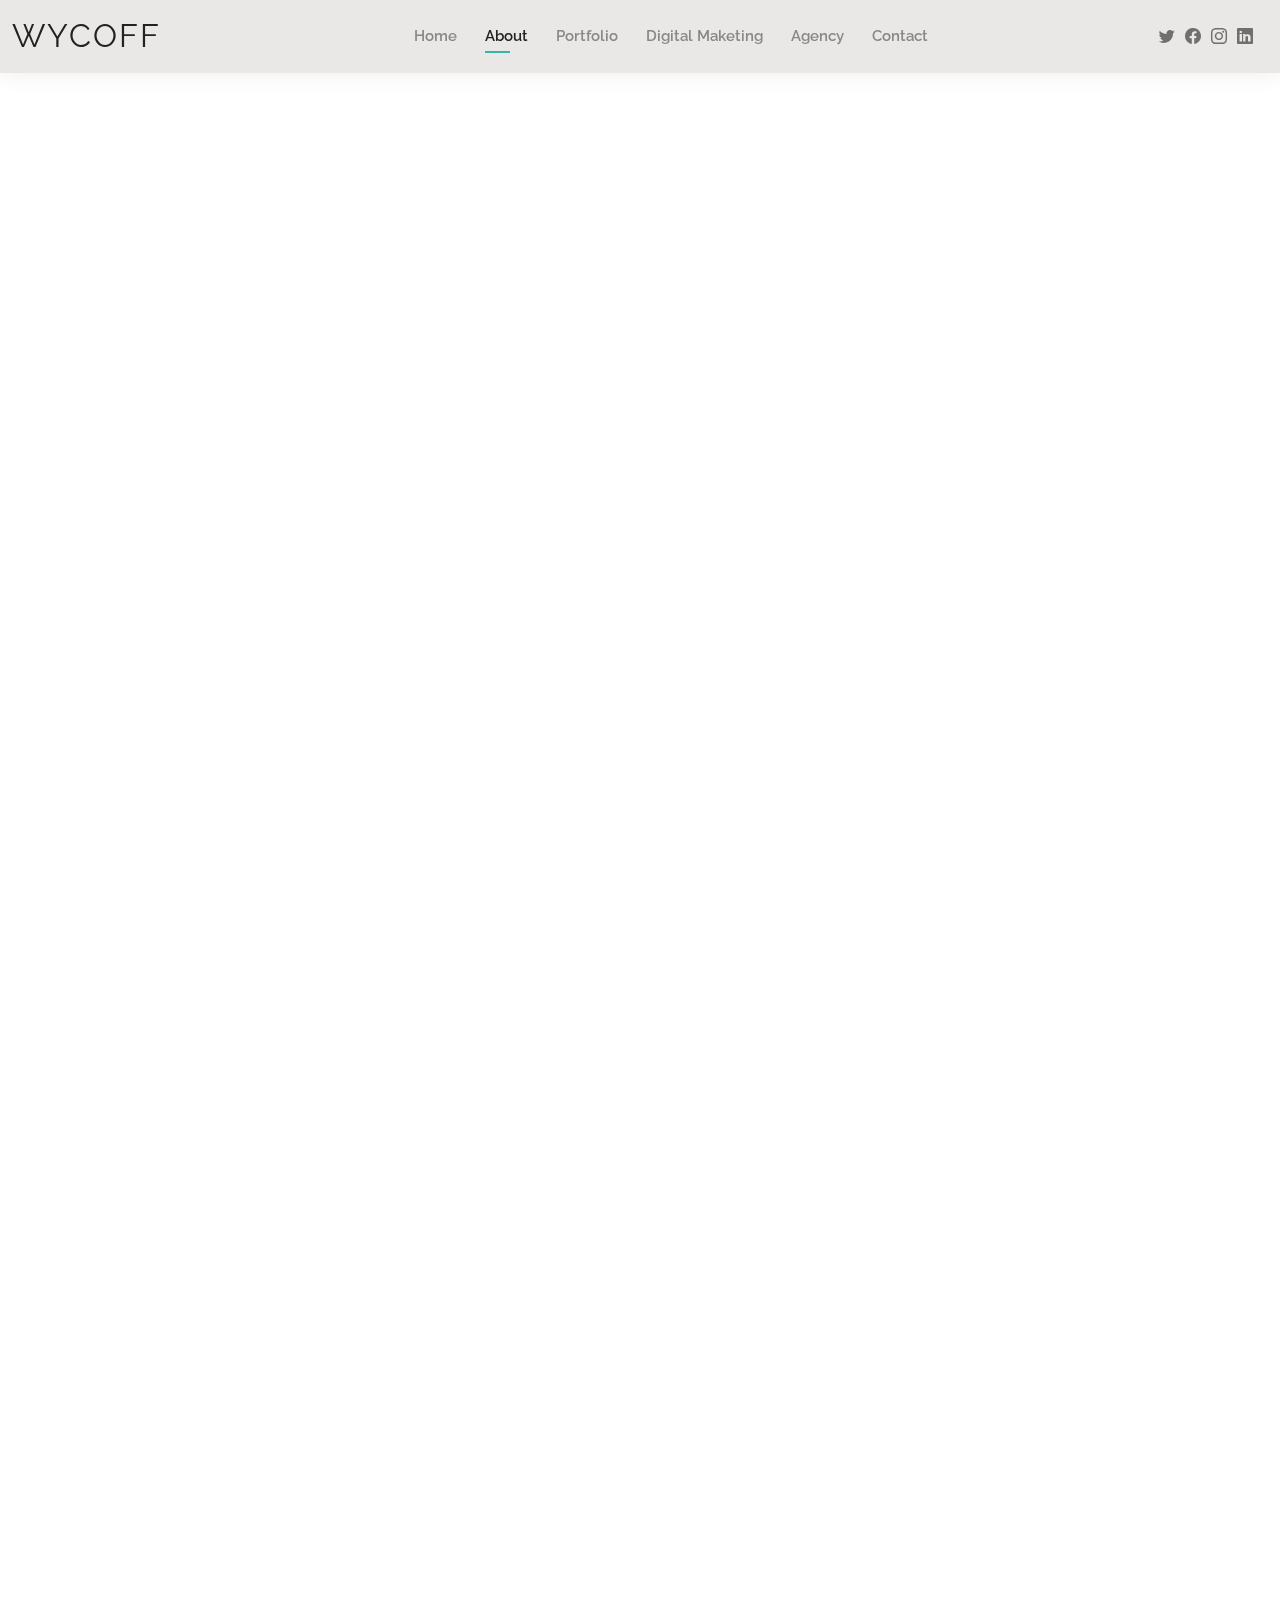
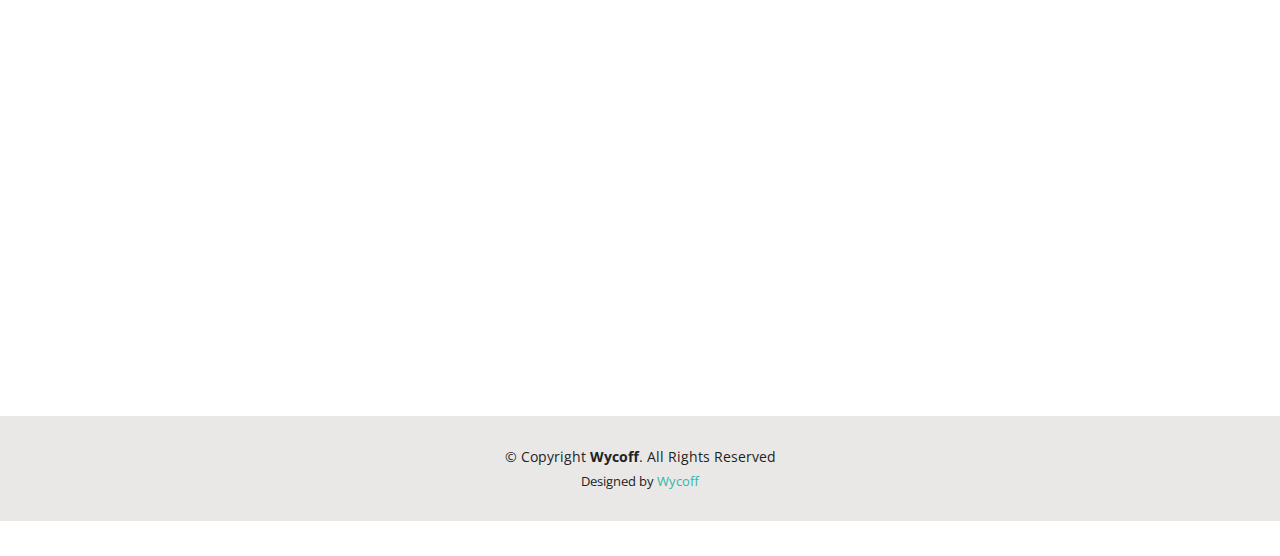
==== commit e0e3f3ff: "peace" ====
--- a/about.html
+++ b/about.html
@@ -35,7 +35,7 @@
   <header id="header" class="fixed-top">
     <div class="container-fluid d-flex justify-content-between align-items-center">
 
-      <h1 class="logo me-auto me-lg-0"><a href="index.html">Wycoff</a></h1>
+      <h3 class="logo me-auto me-lg-0"><a href="index.html">Wycoff</a></h3>
       <!-- Uncomment below if you prefer to use an image logo -->
       <!-- <a href="index.html" class="logo"><img src="assets/img/logo.png" alt="" class="img-fluid"></a>-->
 
@@ -44,9 +44,9 @@
           <li><a href="index.html">Home</a></li>
           <li><a class="active" href="about.html">About</a></li>
           <li><a href="resume.html">Portfolio</a></li>
-          <li><a href="services.html">Digital Maketing</a></li>
-        <!--  <li><a href="portfolio.html">Portfolio</a></li>-->
-          <li><a href="contact.html">Agency</a></li>
+          <li><a href="digital-marketing.html">Digital Maketing</a></li>
+          <li><a href="Agency.html">Agency</a></li>
+          <li><a href="contact.html">Contact</a></li>
         </ul>
         <i class="bi bi-list mobile-nav-toggle"></i>
       </nav><!-- .navbar -->
--- a/assets/css/style.css
+++ b/assets/css/style.css
@@ -5,7 +5,7 @@
 --------------------------------------------------------------*/
 body {
   font-family: "Open Sans", sans-serif;
-  color: #000000;
+  color: #444444;
 }
 
 a {
@@ -426,7 +426,6 @@
 #hero {
   width: 100%;
   height: 100vh;
-  opacity: 0.8;
   background: url("../img/Website\ 3.jpg") top right;
   background-size: cover ;
 }
@@ -819,6 +818,21 @@
   background: #fff;
   border: 2px solid #34b7a7;
 }
+
+
+
+.carousel {
+  position: relative;
+  overflow: hidden;
+}
+.carousel-items {
+  display: flex;
+  transition: transform 0.3s ease-in-out;
+}
+.carousel-item {
+  flex: 1 0 100%;
+}
+
 
 /*--------------------------------------------------------------
 # Services
